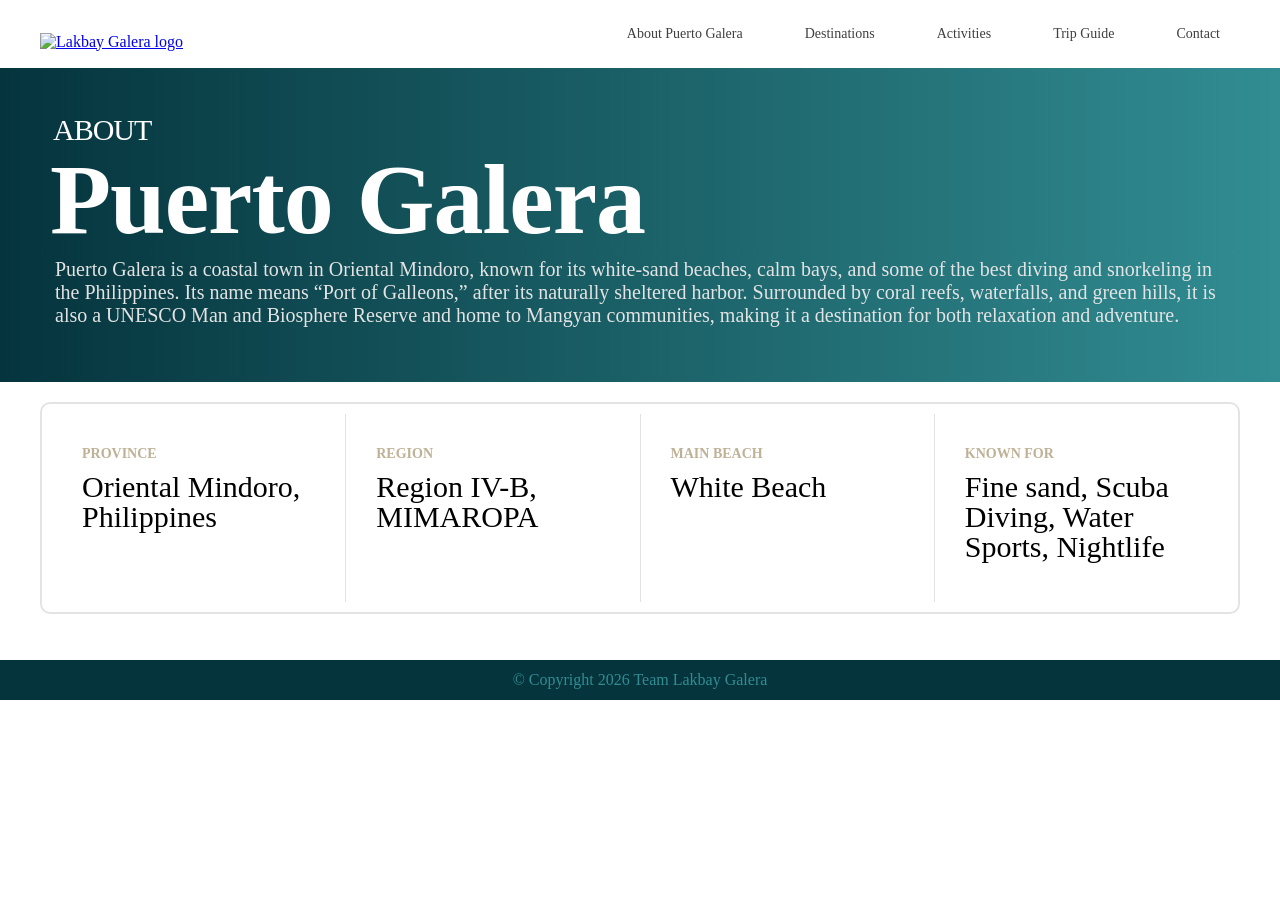
==== about.html @ 947b2d60 "Add files via upload" ====
<!DOCTYPE html>
<html>
    <head>
        <title>About Lakbay Galera</title>
        <link rel="stylesheet" href="about.css">
    </head>
<body>
    <div class="about">
            <div class="navbar">
                <div class="icon">
                    <a href="lakbaymain.html">
                    <img src="LAKBAY GALERA.png" alt="Lakbay Galera logo" width="90">
                    </a>
                </div>
                <div class ="menu">
                    <ul>
                        <li><a href="#">About Puerto Galera</a></li>
                        <li><a href="#">Destinations</a></li>
                        <li><a href="#">Activities</a></li>
                        <li><a href="#">Trip Guide</a></li>
                        <li><a href="#">Contact</a></li>
                    </ul>
                </div>
            </div>
        <div class="summary">
            <h3>ABOUT</h3>
            <h2>Puerto Galera</h2>
            <p>Puerto Galera is a coastal town in Oriental Mindoro, known for its white-sand beaches, calm bays, and some of the best diving and snorkeling in the Philippines. Its name means “Port of Galleons,” after its naturally sheltered harbor. Surrounded by coral reefs, waterfalls, and green hills, it is also a UNESCO Man and Biosphere Reserve and home to Mangyan communities, making it a destination for both relaxation and adventure.</p>
        </div>
        <div class="fact-row">
            <div class="fact">
                <span>PROVINCE</span>
                <h3>Oriental Mindoro, Philippines</h3>
            </div>
            <div class="fact">
                <span>REGION</span>
                <h3>Region IV-B, MIMAROPA</h3>
            </div>
            <div class="fact">
                <span>MAIN BEACH</span>
                <h3>White Beach</h3>
            </div>
            <div class="fact">
                <span>KNOWN FOR</span>
                <h3>Fine sand, Scuba Diving, Water Sports, Nightlife</h3>
            </div>
        </div>
    </div>
<footer>  
<p>© Copyright 2026 Team Lakbay Galera</p>
</footer>
</body>
</html>
---- about.css ----
body {
  margin: 0;
  background-color: #ffffff; margin: 0;
}
@font-face {
  font-family: "NewTitle";
  src: url("NewTitle-Variable.woff2") format("woff2");
  font-weight: 700;
}
.about {
  background-size: cover;
  background-position: center;
  display: flex;
  flex-direction: column;
  height: 650px;
}

.navbar {
  display: flex;
  justify-content: flex-start;
  align-items: center;
  padding: 10px 20px;
  height: 50px;
  background-color: white;
  position: sticky;
  top: 0;
  z-index: 100;
}

.icon {
margin-top: 15px;
  margin-left: 20px;
}

.menu {
margin-left: auto;
  display: flex;
  gap: 40px;
  margin-right: 40px;
  margin-top: 0px;
}

ul {
    float: left;
    display: flex;
    justify-content: right;
    align-items: right;
}

ul li{
    list-style: none;
    margin-left: 62px;
    font-size: 14px;
}

ul li a{
    text-decoration: none;
    color: #3f3f3f;
    font-family: Outfit;
    font-weight: Regular;
}

.fact-row {
  display: flex;
  border: 2px solid #e3e3e3;
  background-color: white;
margin: 20px 40px 50px 40px;
padding: 10px;
border-radius: 10px;
}

.fact {
  flex: 1;
  padding: 30px;
  border-right: 1px solid #e3e3e3;
}

.fact:last-child {
  border-right: none;
}

.fact span {
  font-family: Outfit;
  font-size: 14px;
  font-weight: 700;
  color: #beb196;
}

.about .fact h3 {
 font-family: "Outfit";
  font-weight: 400;
  text-align: left;
  font-size: 30px;
  margin: 10px 10px 10px 0px;
  line-height: 1;
}
.summary{
  background: linear-gradient(to right, #05343d, #318d92);
}
.summary h2{
font-family: "Outfit";
font-weight: Regular;
text-align: left;
font-size: 100px;
color: rgb(255, 255, 255);
line-height: 0.77;
letter-spacing: -1px;
margin: 20px 50px 20px 50px;
}

.summary h3{
font-family: "Outfit";
font-weight: 400;
text-align: left;
font-size: 30px;
color: #ffffff;
line-height: 0.77;
letter-spacing: -1px;
margin: 50px 20px 5px 53px;
}

.summary p{
  color: #e3e3e3;
  font-family: Outfit;
  font-weight: 100;
  font-size: 20px;
  text-align: left;
  margin: 10px 55px 55px 55px;
}

footer {
font-family: Outfit;
font-weight: regular;
background-color: #05343d;
color: #318d92;
text-align: center; 
height: 40px;
  display: flex;
  justify-content: center;
  align-items: center;
  margin-top: 10px;
}
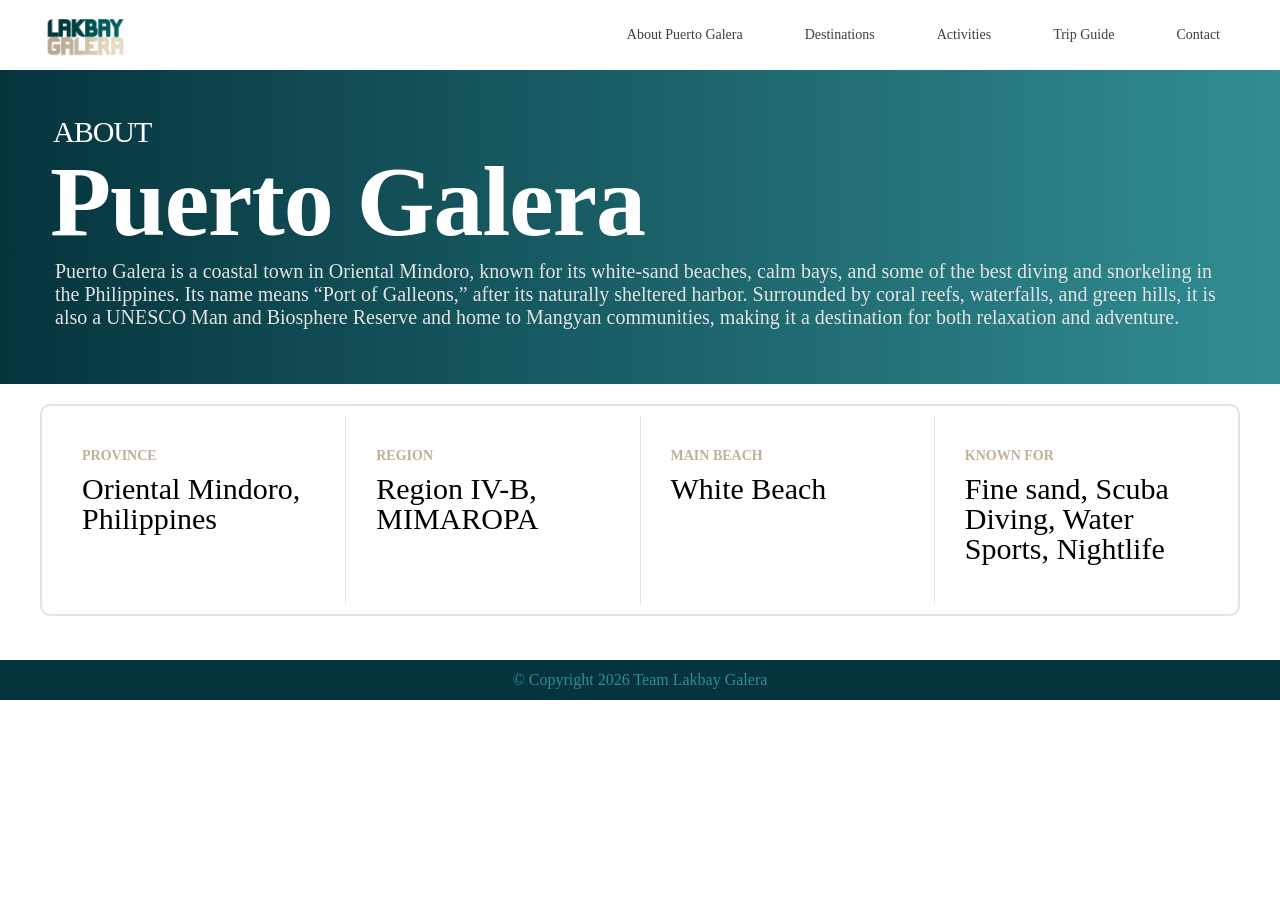
==== commit 268b67c6: "Update about.html" ====
--- a/about.html
+++ b/about.html
@@ -8,8 +8,8 @@
     <div class="about">
             <div class="navbar">
                 <div class="icon">
-                    <a href="lakbaymain.html">
-                    <img src="LAKBAY GALERA.png" alt="Lakbay Galera logo" width="90">
+                    <a href="index.html">
+                    <img src="assets/images/LAKBAY GALERA.png" alt="Lakbay Galera logo" width="90">
                     </a>
                 </div>
                 <div class ="menu">
@@ -18,7 +18,7 @@
                         <li><a href="#">Destinations</a></li>
                         <li><a href="#">Activities</a></li>
                         <li><a href="#">Trip Guide</a></li>
-                        <li><a href="#">Contact</a></li>
+                        <li><a href="index.html#contacts">Contact</a></li>
                     </ul>
                 </div>
             </div>
@@ -50,4 +50,4 @@
 <p>© Copyright 2026 Team Lakbay Galera</p>
 </footer>
 </body>
-</html>+</html>
